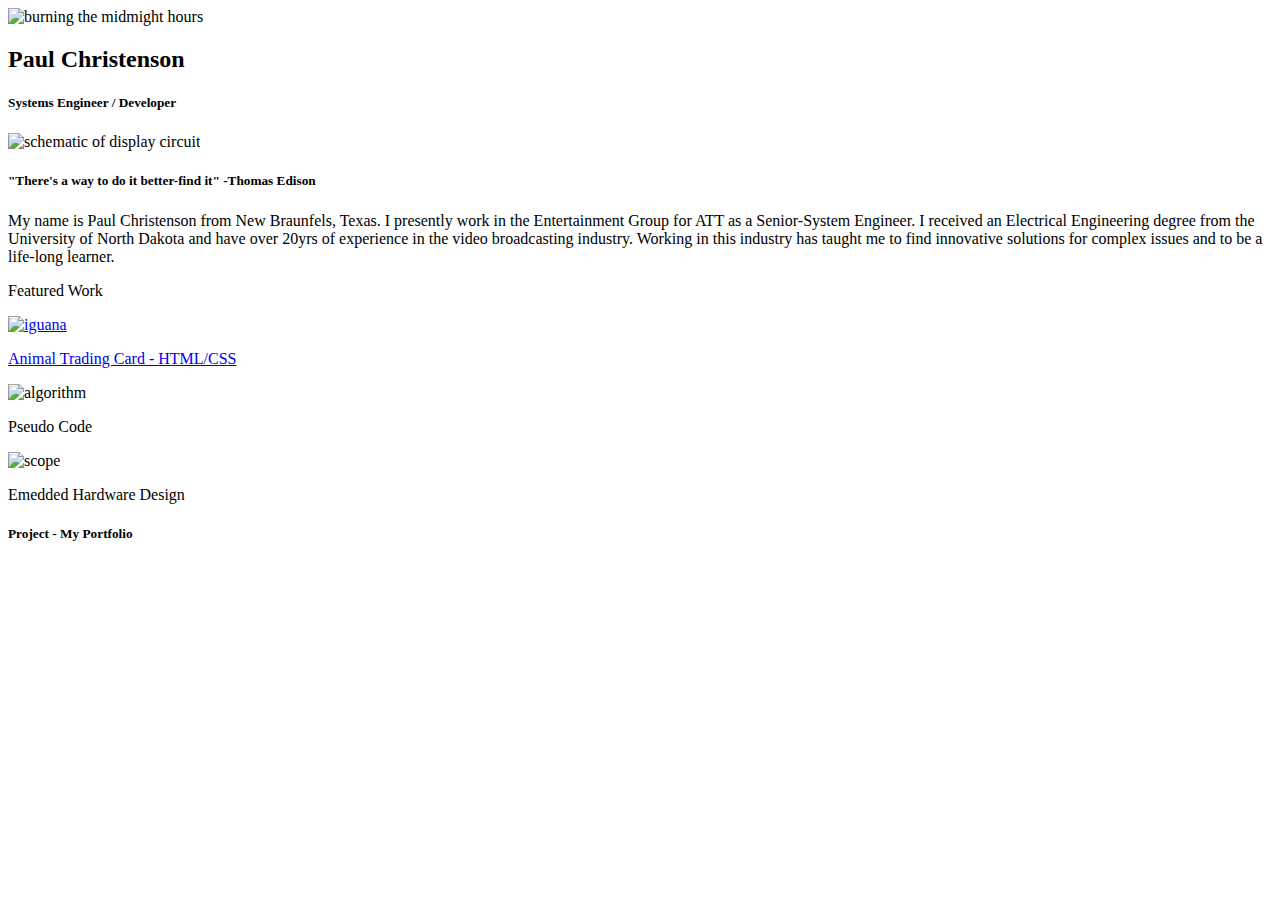
==== index.html @ 8d3dd986 "Updated the images" ====
<!-- https://www.freeformatter.com/html-formatter.html  -->
<!-- https://validator.w3.org/#validate_by_input --> 
<!doctype html>
<html lang="en">
   <head>
      <meta charset="utf-8">
      <meta name="viewport" content="width=device-width,initial-scale=1">
      <meta http-equiv="X-UA-Compatible" content="IE=edge">
      <title>Paul Christenson - Portfolio</title>
      <link href="https://fonts.googleapis.com/css?family=Roboto:300,400,500" rel="stylesheet" type="text/css">
      <link href="https://fonts.googleapis.com/css?family=Orbitron" rel="stylesheet">
      <link rel="stylesheet" type="text/css" href="main.css">
   </head>
   <body>
      <header class="header">
         <img class="header__logo" src="images/my_logo.png" alt="burning the midmight hours">
         <div class="header_text">
            <h2 class ="header_title">Paul Christenson</h2>
            <h5 class="header_job">Systems Engineer / Developer</h5>
         </div>
      </header>
      <main>
         <section class="content">
            <div class="innovation">
               <img class="schematic" src="images/schematic.png" alt="schematic of display circuit" >
               <div class="quote">
                  <h5>"There's a way to do it better-find it" -Thomas Edison</h5>
               </div>
            </div>
            <p class="about_me">My name is Paul Christenson from New Braunfels, Texas. I presently work in the Entertainment Group for ATT as a Senior-System Engineer. I received an Electrical Engineering degree from the University of North Dakota and have over 20yrs of experience in the video broadcasting industry. Working in this industry has taught me to find innovative solutions for complex issues and to be a life-long learner.</p>
            <div class="container" >
               <div class="container_title">
                  <p>Featured Work</p>
               </div>
               <div class="animal_card">
                  <a class="animal_card_href" href="Animal_Trading_Cards/card.html" target="_blank">
                     <img class="iguana_img" src="Animal_Trading_Cards/img/Iguana.jpg" alt="iguana" >
                     <p>Animal Trading Card - HTML/CSS</p>
                  </a>
               </div>
               <div class="algorithm">
                  <img class="algorithm_img" src="images/algorithm.png" alt="algorithm" >
                  <p>Pseudo Code</p>
               </div>
               <div class="scope">
                  <img class="scope_img" src="images/adcboard.png" alt="scope" >
                  <p>Emedded Hardware Design</p>
               </div>
            </div>
         </section>
         <footer class="footer">
            <h5 class="footer_project">Project - My Portfolio</h5>
         </footer>
      </main>
   </body>
</html>
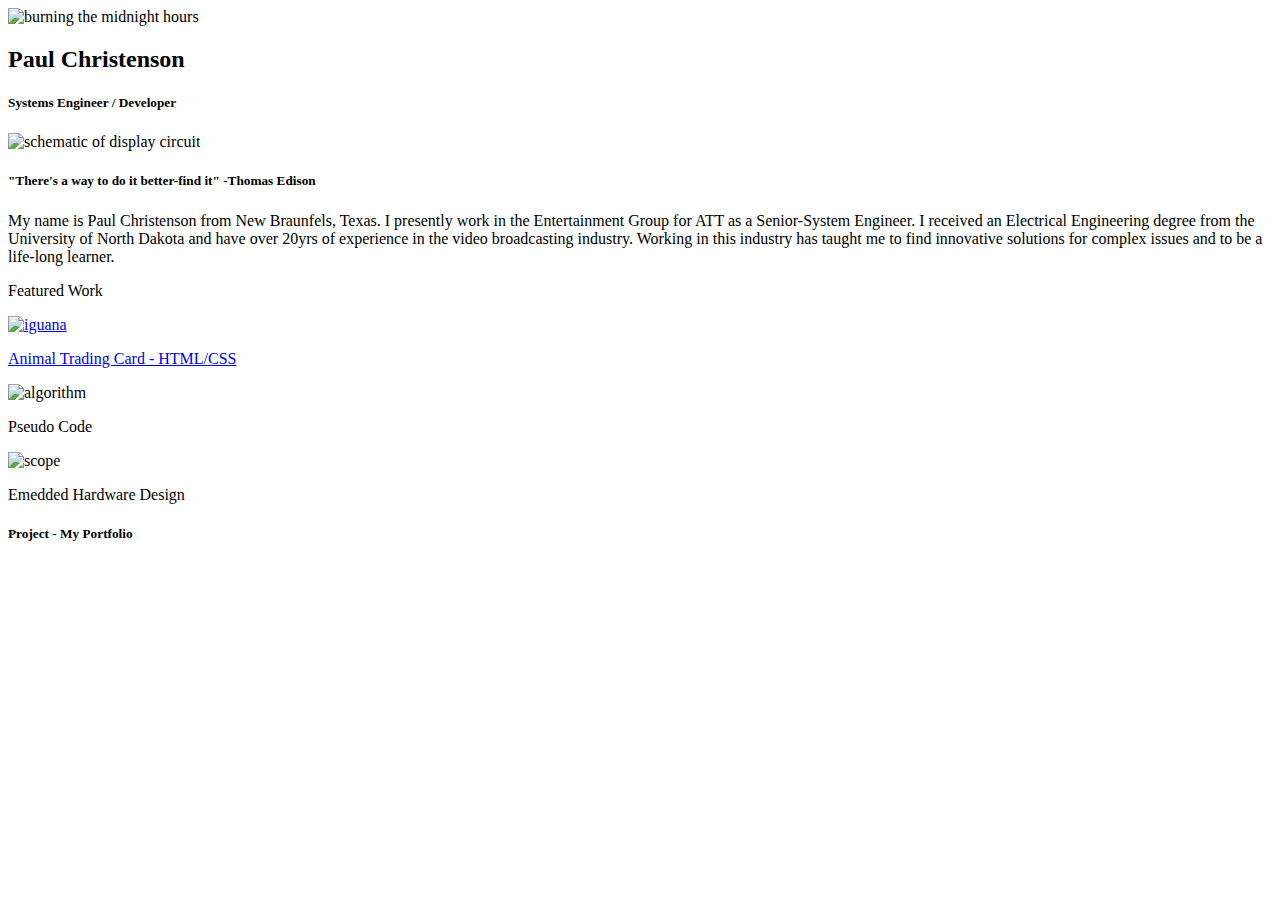
==== commit 041bbd80: "Fixed the images" ====
--- a/index.html
+++ b/index.html
@@ -1,5 +1,5 @@
 <!-- https://www.freeformatter.com/html-formatter.html  -->
-<!-- https://validator.w3.org/#validate_by_input --> 
+<!-- https://validator.w3.org/#validate_by_input -->
 <!doctype html>
 <html lang="en">
    <head>
@@ -13,7 +13,7 @@
    </head>
    <body>
       <header class="header">
-         <img class="header__logo" src="images/my_logo.png" alt="burning the midmight hours">
+         <img class="header__logo" src="images/my_logo.png" alt="burning the midnight hours">
          <div class="header_text">
             <h2 class ="header_title">Paul Christenson</h2>
             <h5 class="header_job">Systems Engineer / Developer</h5>
@@ -53,4 +53,4 @@
          </footer>
       </main>
    </body>
-</html>+</html>
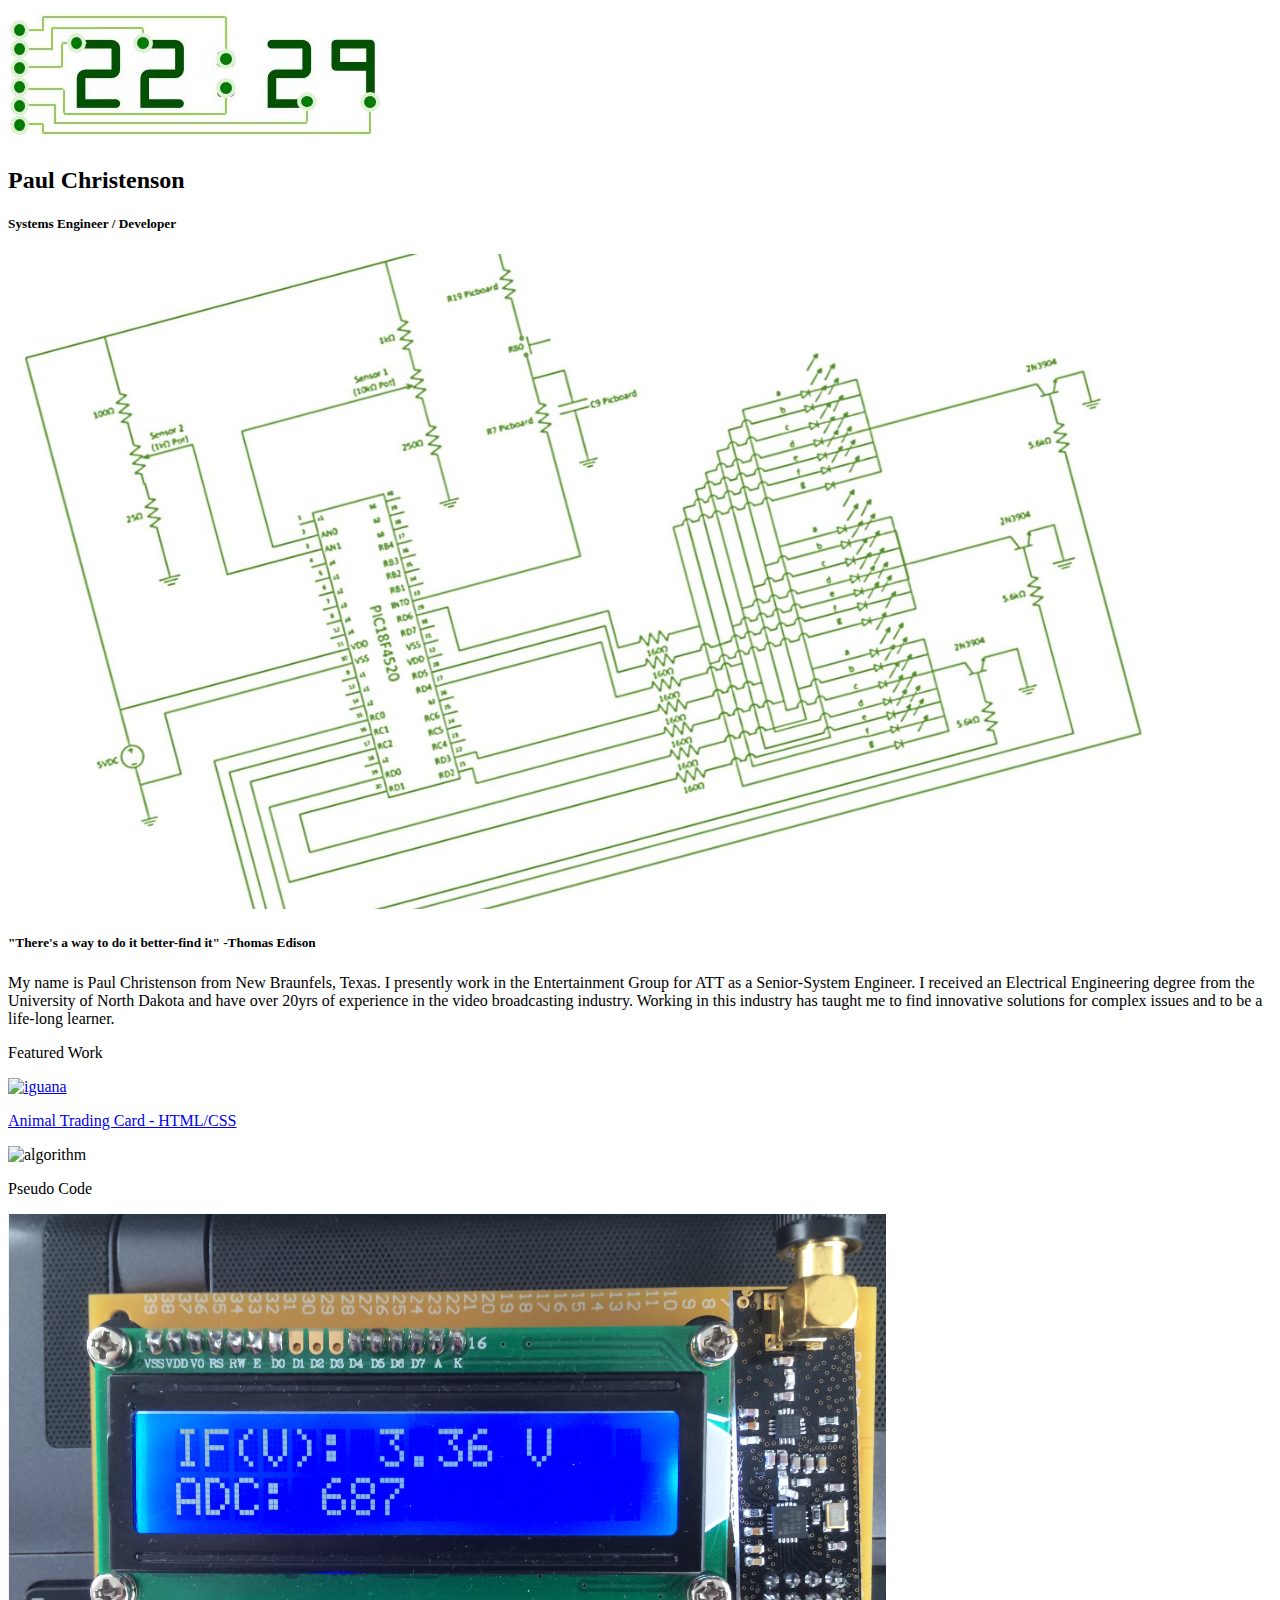
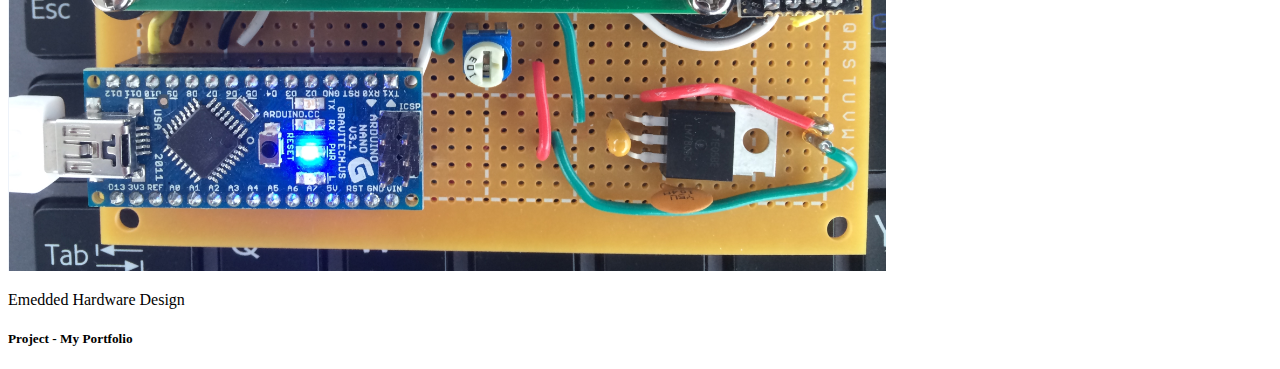
==== commit 0abcbb6d: "fixing the missing images" ====
--- a/index.html
+++ b/index.html
@@ -13,7 +13,7 @@
    </head>
    <body>
       <header class="header">
-         <img class="header__logo" src="images/my_logo.png" alt="burning the midnight hours">
+         <img class="header__logo" src="images/my_logo1.png" alt="burning the midnight hours">
          <div class="header_text">
             <h2 class ="header_title">Paul Christenson</h2>
             <h5 class="header_job">Systems Engineer / Developer</h5>
@@ -22,7 +22,7 @@
       <main>
          <section class="content">
             <div class="innovation">
-               <img class="schematic" src="images/schematic.png" alt="schematic of display circuit" >
+               <img class="schematic" src="images/schematic1.png" alt="schematic of display circuit" >
                <div class="quote">
                   <h5>"There's a way to do it better-find it" -Thomas Edison</h5>
                </div>
@@ -43,7 +43,7 @@
                   <p>Pseudo Code</p>
                </div>
                <div class="scope">
-                  <img class="scope_img" src="images/adcboard.png" alt="scope" >
+                  <img class="scope_img" src="images/adcboard1.png" alt="scope" >
                   <p>Emedded Hardware Design</p>
                </div>
             </div>
